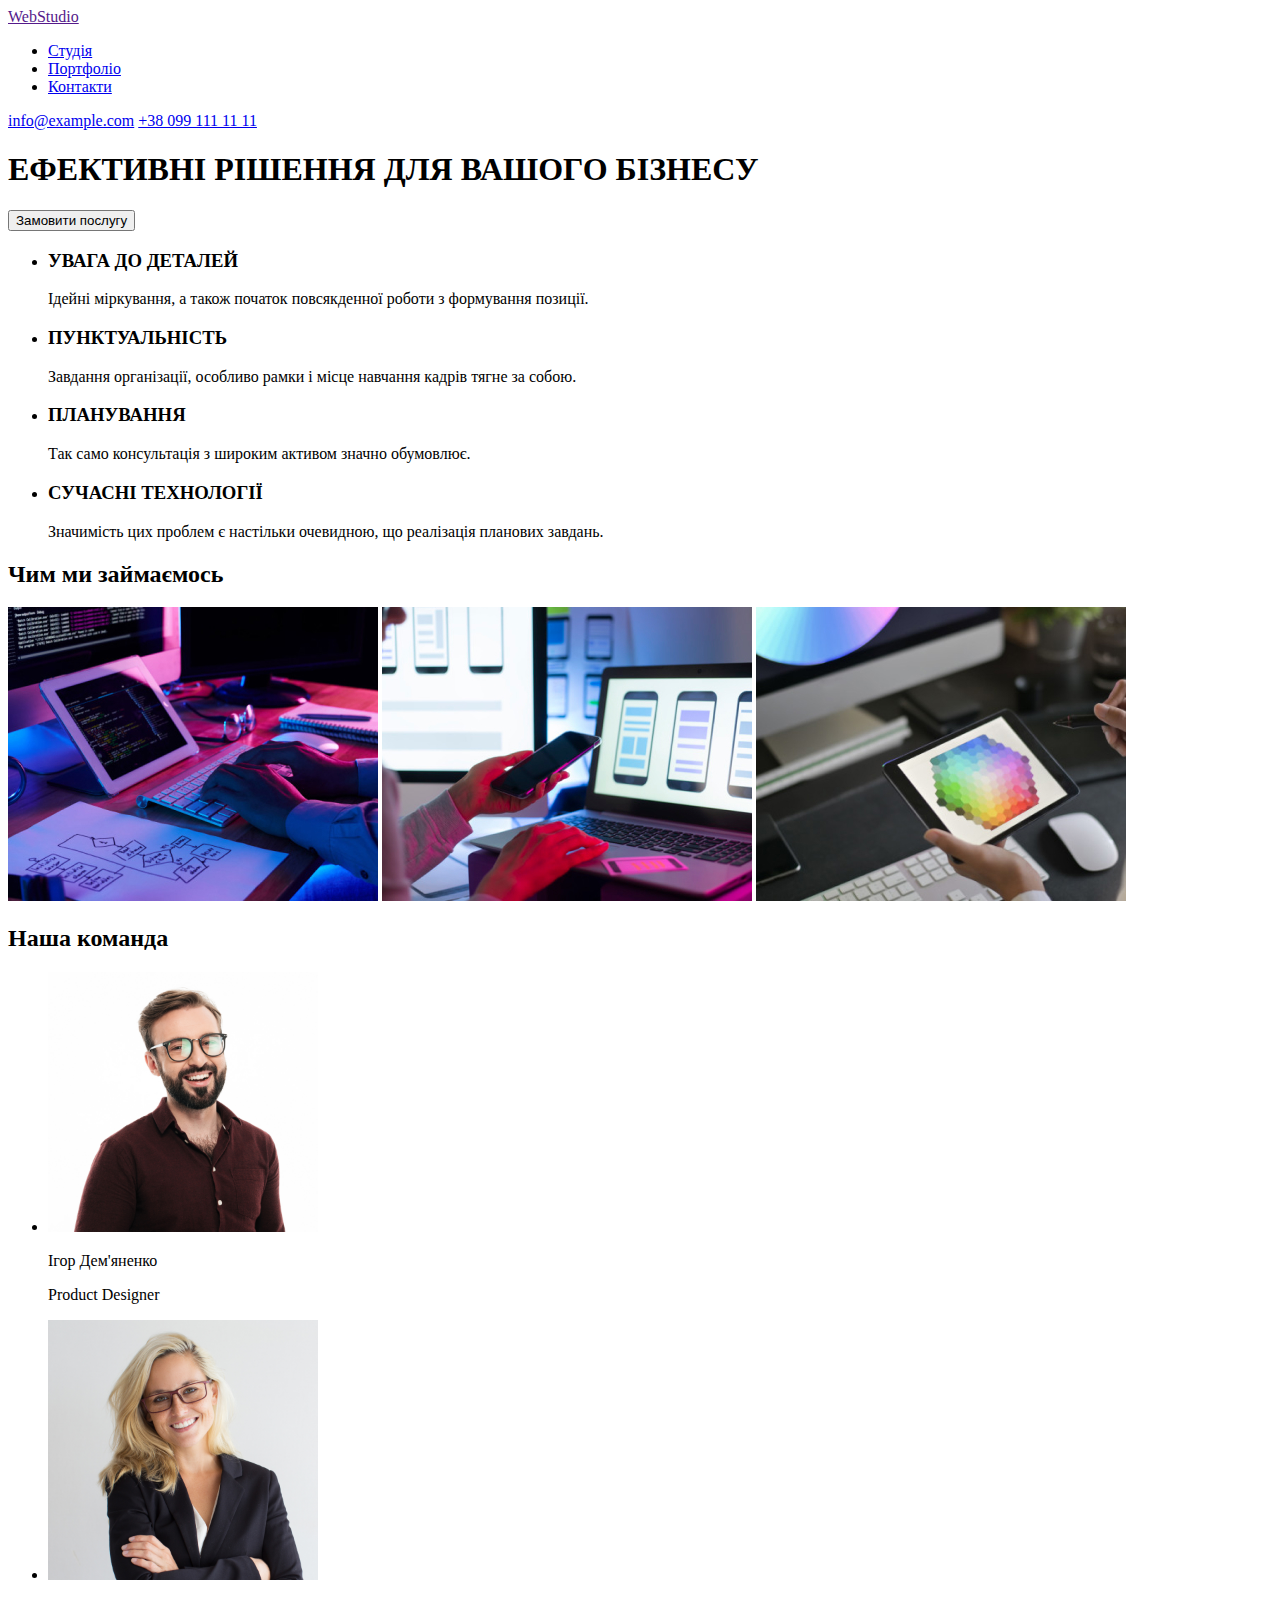
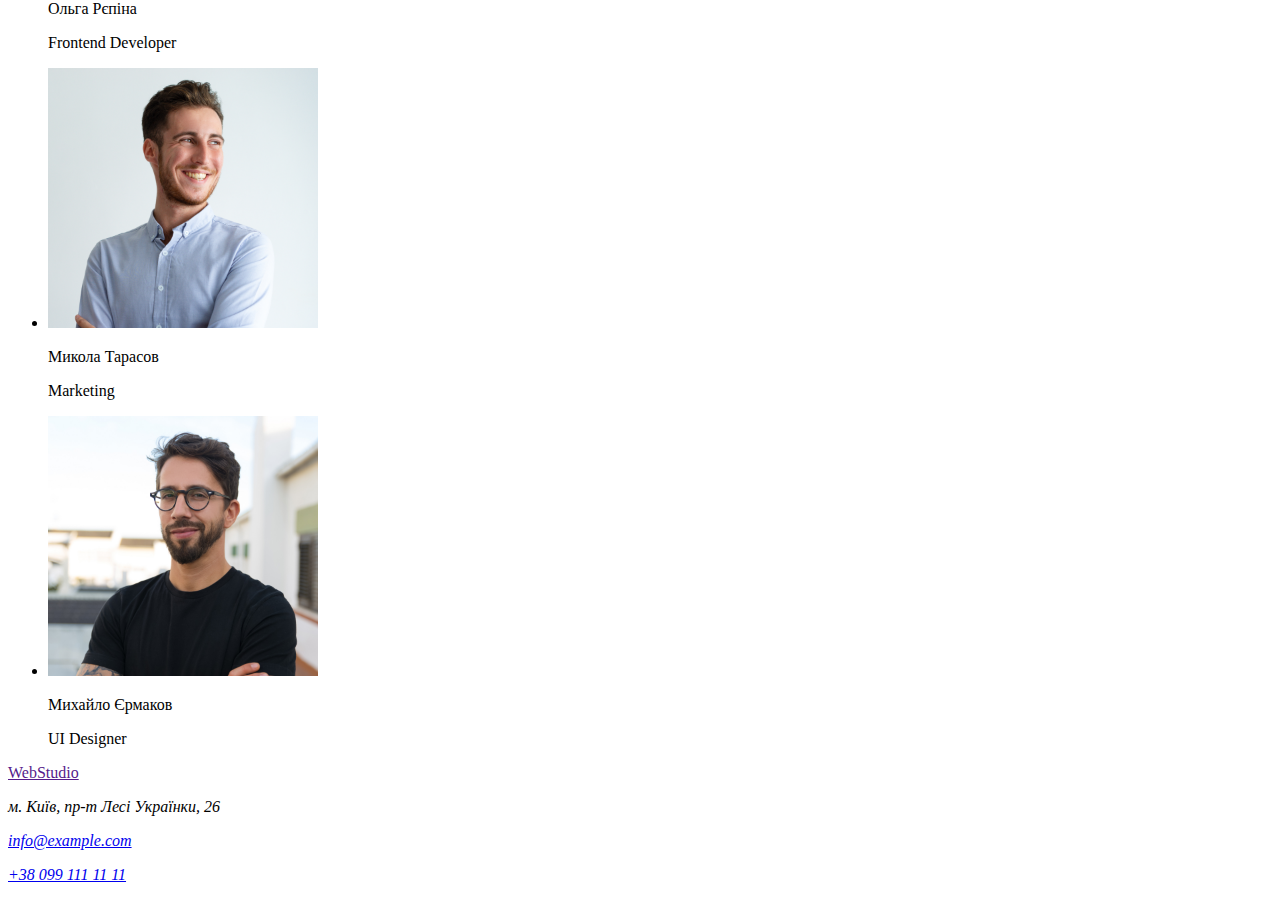
==== index.html @ 9949d584 "Cloning" ====
<!DOCTYPE html>
<html lang="en">
<head>
    <meta charset="UTF-8">
    <meta http-equiv="X-UA-Compatible" content="IE=edge">
    <meta name="viewport" content="width=device-width, initial-scale=1.0">
    <title>Студія</title>
</head>
<body>
    <header>
      <a href="">WebStudio</a>
      <nav>
         <ul>
             <li><a href="#">Студія</a></li>
             <li><a href="#">Портфоліо</a></li>
             <li><a href="#">Контакти</a></li>
         </ul>
      </nav>
       <a href="mailto:info@example.com">info@example.com</a>
       <a href="call:+380991111111">+38 099 111 11 11</a>
    </header>
    <main>
        <section>
            <h1>ЕФЕКТИВНІ РІШЕННЯ ДЛЯ ВАШОГО БІЗНЕСУ</h1>
            <button type="button">Замовити послугу</button>
        </section>
        <section>
            <div>
                <ul>
                    <li>
                        <h3>УВАГА ДО ДЕТАЛЕЙ</h3>
                        <p>Ідейні міркування, а також початок повсякденної роботи з формування позиції.</p>
                    </li>
                    <li>
                        <h3>ПУНКТУАЛЬНІСТЬ</h3>
                        <p>Завдання організації, особливо рамки і місце навчання кадрів тягне за собою.</p>
                    </li>
                    <li>
                        <h3>ПЛАНУВАННЯ</h3>
                        <p>Так само консультація з широким активом значно обумовлює.</p>
                    </li>
                    <li>
                        <h3>СУЧАСНІ ТЕХНОЛОГІЇ</h3>
                        <p>Значимість цих проблем є настільки очевидною, що реалізація планових завдань.</p>
                    </li>
                </ul> 
            </div>
            <div>
                <h2>Чим ми займаємось</h2>
                <img src="Images/Komp.jpg" alt="Computer" width="370" height="294">
                <img src="Images/Tel.jpg" alt="Telephone" width="370" height="294">
                <img src="Images/Tablet.jpg" alt="Tablet" width="370" height="294">
            </div>
            
        </section>
        <section>
            <h2>Наша команда</h2>
            <ul>
                <li>
                    <img src="Images/Igor.jpg" alt="Ігор Дем'яненко" width="270" height="260">
                    <p>Ігор Дем'яненко</p>
                    <p>Product Designer</p>
                </li>
                <li>
                    <img src="Images/Olga.jpg" alt="Ольга Рєпіна" width="270" height="260">
                    <p>Ольга Рєпіна</p>
                    <p>Frontend Developer</p>
                </li>
                <li>
                    <img src="Images/Mykola.jpg" alt="Микола Тарасов" width="270" height="260">
                    <p>Микола Тарасов</p>
                    <p>Marketing</p>
                </li>
                <li>
                    <img src="Images/Mukhailo.jpg" alt="Михайло Єрмаков" width="270" height="260">
                    <p>Михайло Єрмаков</p>
                    <p>UI Designer</p>
                </li>
            </ul>
        </section>
    </main>
    <footer>
        <a href="">WebStudio</a> 
        <address>
            <p>м. Київ, пр-т Лесі Українки, 26</p>
            <p><a href="mailto:info@example.com">info@example.com</a></p>
            <p><a href="call:+380991111111">+38 099 111 11 11</a></p>
        </address>
    </footer>
</body>
</html>
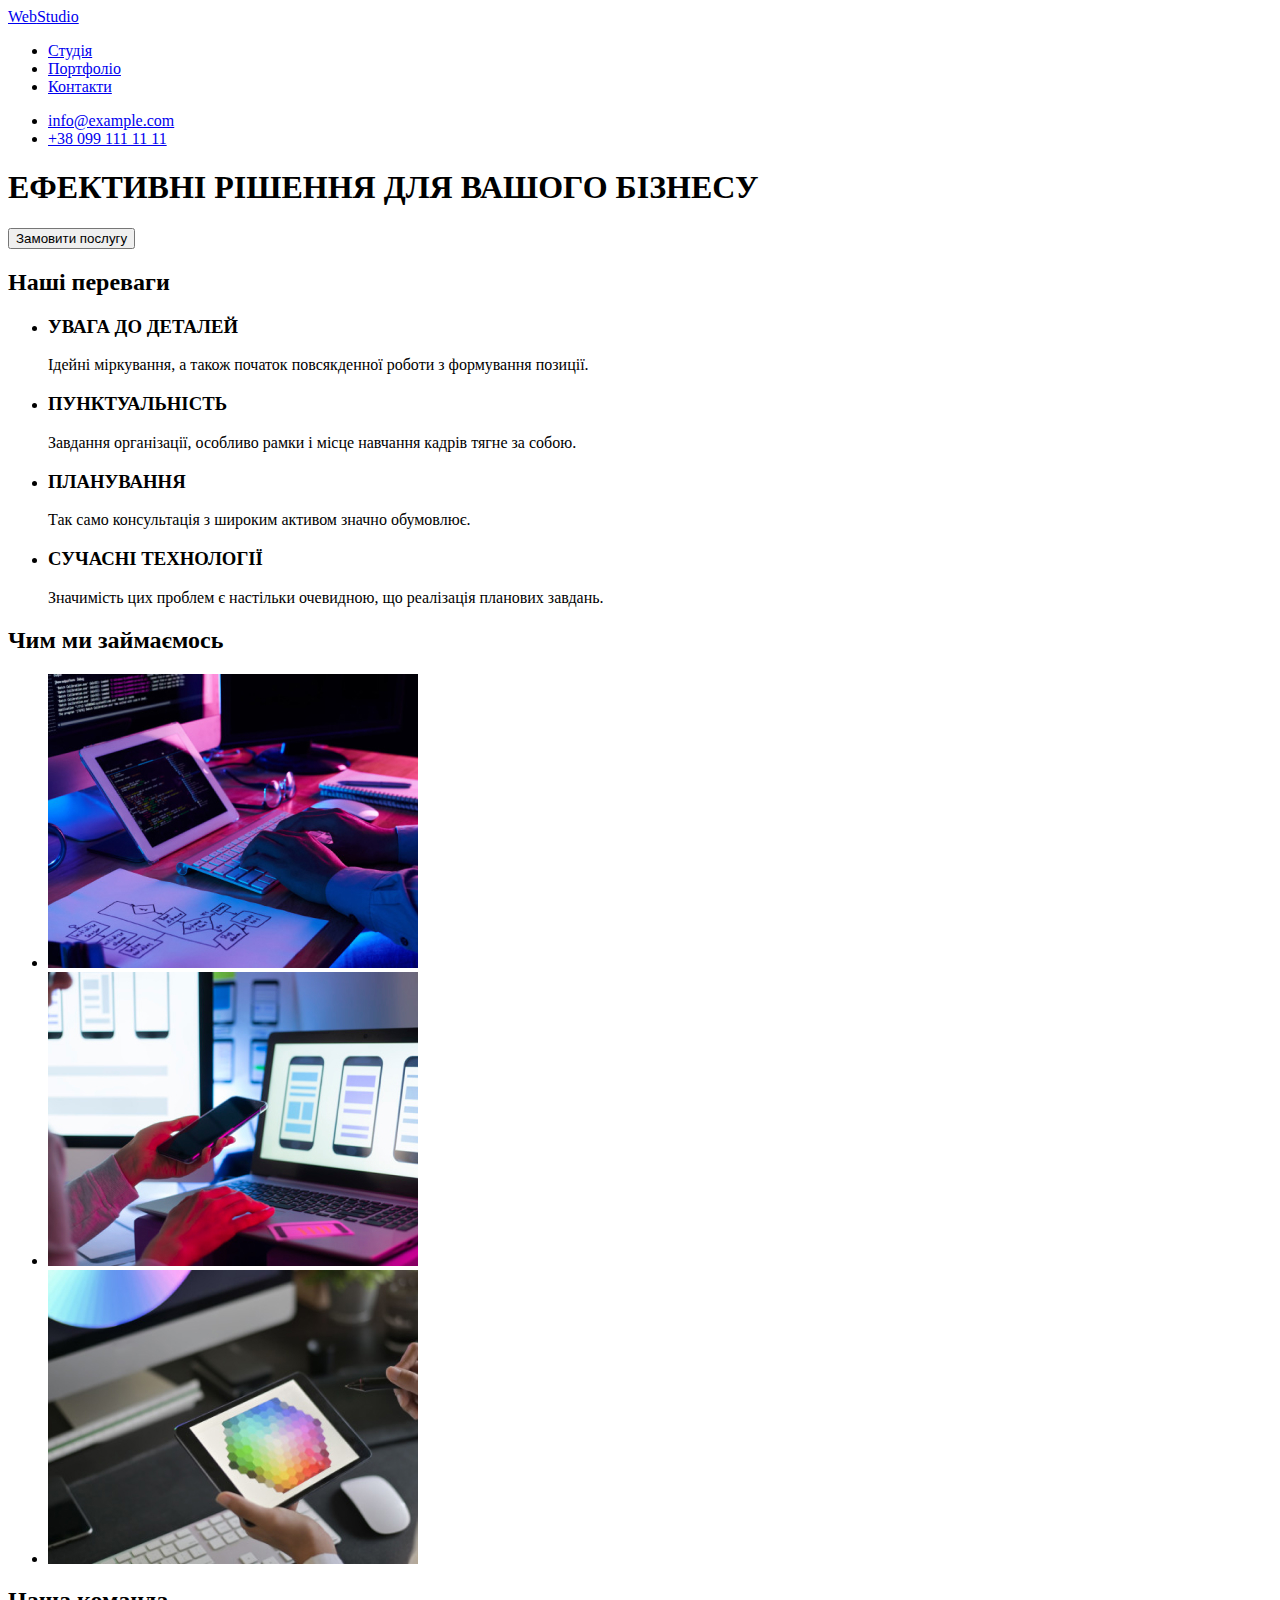
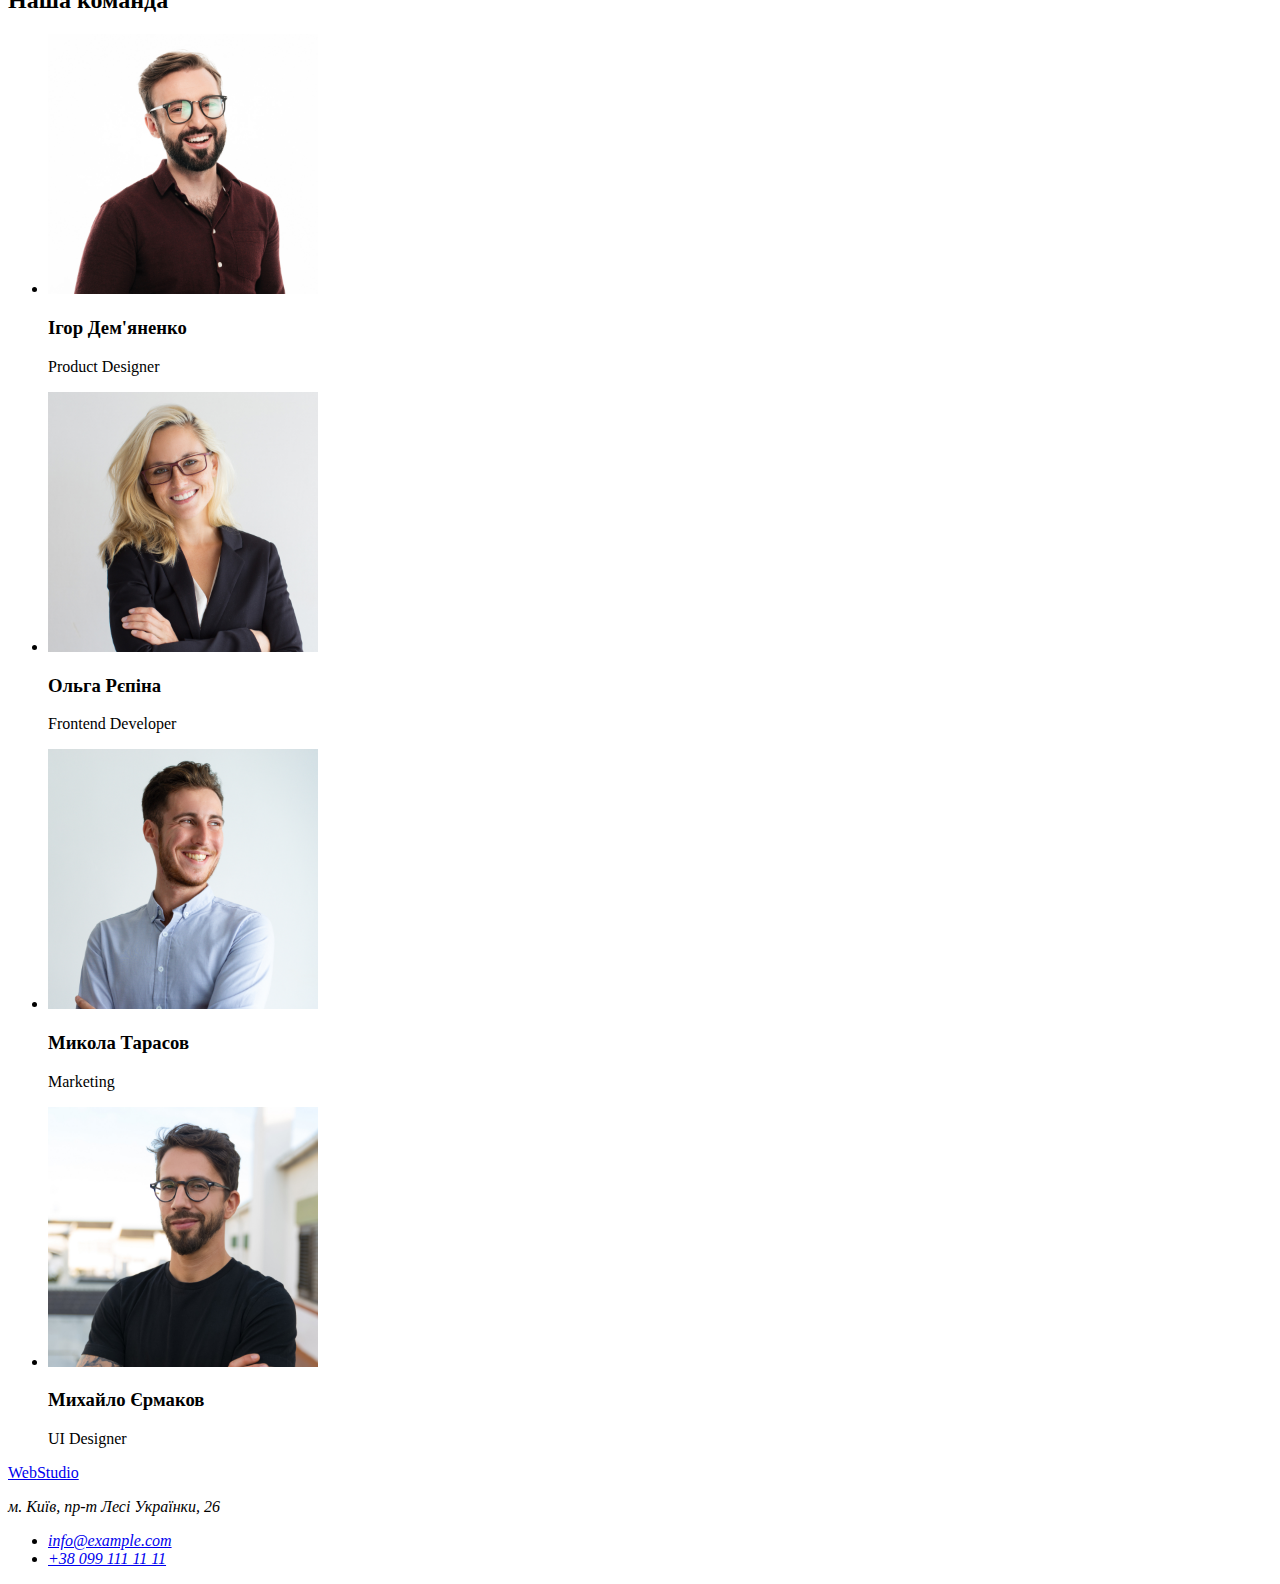
==== commit ad05c523: "Changes" ====
--- a/index.html
+++ b/index.html
@@ -1,90 +1,98 @@
 <!DOCTYPE html>
-<html lang="en">
+<html lang="uk">
 <head>
     <meta charset="UTF-8">
     <meta http-equiv="X-UA-Compatible" content="IE=edge">
     <meta name="viewport" content="width=device-width, initial-scale=1.0">
+    <link rel="stylesheet" href="./css/styles.css">
     <title>Студія</title>
 </head>
 <body>
     <header>
-      <a href="">WebStudio</a>
+        <a href="./index.html">Web<span>Studio</span></a>
       <nav>
          <ul>
-             <li><a href="#">Студія</a></li>
-             <li><a href="#">Портфоліо</a></li>
+             <li><a href="./index.html">Студія</a></li>
+             <li><a href="./portfolio.html">Портфоліо</a></li>
              <li><a href="#">Контакти</a></li>
          </ul>
       </nav>
-       <a href="mailto:info@example.com">info@example.com</a>
-       <a href="call:+380991111111">+38 099 111 11 11</a>
+        <ul>
+            <li><a href="mailto:info@example.com">info@example.com</a></li>
+            <li><a href="call:+380991111111">+38 099 111 11 11</a></li>
+        </ul>
     </header>
     <main>
         <section>
             <h1>ЕФЕКТИВНІ РІШЕННЯ ДЛЯ ВАШОГО БІЗНЕСУ</h1>
             <button type="button">Замовити послугу</button>
         </section>
+
         <section>
-            <div>
-                <ul>
-                    <li>
-                        <h3>УВАГА ДО ДЕТАЛЕЙ</h3>
-                        <p>Ідейні міркування, а також початок повсякденної роботи з формування позиції.</p>
-                    </li>
-                    <li>
-                        <h3>ПУНКТУАЛЬНІСТЬ</h3>
-                        <p>Завдання організації, особливо рамки і місце навчання кадрів тягне за собою.</p>
-                    </li>
-                    <li>
-                        <h3>ПЛАНУВАННЯ</h3>
-                        <p>Так само консультація з широким активом значно обумовлює.</p>
-                    </li>
-                    <li>
-                        <h3>СУЧАСНІ ТЕХНОЛОГІЇ</h3>
-                        <p>Значимість цих проблем є настільки очевидною, що реалізація планових завдань.</p>
-                    </li>
-                </ul> 
-            </div>
-            <div>
-                <h2>Чим ми займаємось</h2>
-                <img src="Images/Komp.jpg" alt="Computer" width="370" height="294">
-                <img src="Images/Tel.jpg" alt="Telephone" width="370" height="294">
-                <img src="Images/Tablet.jpg" alt="Tablet" width="370" height="294">
-            </div>
-            
+            <h2>Наші переваги</h2>
+            <ul>
+                <li>
+                    <h3>УВАГА ДО ДЕТАЛЕЙ</h3>
+                    <p>Ідейні міркування, а також початок повсякденної роботи з формування позиції.</p>
+                </li>
+                <li>
+                    <h3>ПУНКТУАЛЬНІСТЬ</h3>
+                    <p>Завдання організації, особливо рамки і місце навчання кадрів тягне за собою.</p>
+                </li>
+                <li>
+                    <h3>ПЛАНУВАННЯ</h3>
+                    <p>Так само консультація з широким активом значно обумовлює.</p>
+                </li>
+                <li>
+                    <h3>СУЧАСНІ ТЕХНОЛОГІЇ</h3>
+                    <p>Значимість цих проблем є настільки очевидною, що реалізація планових завдань.</p>
+                </li>
+            </ul>
         </section>
+
+        <section>
+            <h2>Чим ми займаємось</h2>
+            <ul>
+                <li><img src="./Images/Komp.jpg" alt="Computer" width="370" height="294"></li>
+                <li><img src="./Images/Tel.jpg" alt="Telephone" width="370" height="294"></li>
+                <li><img src="./Images/Tablet.jpg" alt="Tablet" width="370" height="294"></li>
+            </ul>
+        </section>
+
         <section>
             <h2>Наша команда</h2>
             <ul>
                 <li>
-                    <img src="Images/Igor.jpg" alt="Ігор Дем'яненко" width="270" height="260">
-                    <p>Ігор Дем'яненко</p>
-                    <p>Product Designer</p>
+                    <img src="./Images/Igor.jpg" alt="Ігор Дем'яненко" width="270" height="260">
+                    <h3>Ігор Дем'яненко</h3>
+                    <p lang="en">Product Designer</p>
                 </li>
                 <li>
-                    <img src="Images/Olga.jpg" alt="Ольга Рєпіна" width="270" height="260">
-                    <p>Ольга Рєпіна</p>
-                    <p>Frontend Developer</p>
+                    <img src="./Images/Olga.jpg" alt="Ольга Рєпіна" width="270" height="260">
+                    <h3>Ольга Рєпіна</h3>
+                    <p lang="en">Frontend Developer</p>
                 </li>
                 <li>
-                    <img src="Images/Mykola.jpg" alt="Микола Тарасов" width="270" height="260">
-                    <p>Микола Тарасов</p>
-                    <p>Marketing</p>
+                    <img src="./Images/Mykola.jpg" alt="Микола Тарасов" width="270" height="260">
+                    <h3>Микола Тарасов</h3>
+                    <p lang="en">Marketing</p>
                 </li>
                 <li>
-                    <img src="Images/Mukhailo.jpg" alt="Михайло Єрмаков" width="270" height="260">
-                    <p>Михайло Єрмаков</p>
-                    <p>UI Designer</p>
+                    <img src="./Images/Mukhailo.jpg" alt="Михайло Єрмаков" width="270" height="260">
+                    <h3>Михайло Єрмаков</h3>
+                    <p lang="en">UI Designer</p>
                 </li>
             </ul>
         </section>
     </main>
     <footer>
-        <a href="">WebStudio</a> 
+        <a href="./index.html">Web<span>Studio</span></a>
         <address>
             <p>м. Київ, пр-т Лесі Українки, 26</p>
-            <p><a href="mailto:info@example.com">info@example.com</a></p>
-            <p><a href="call:+380991111111">+38 099 111 11 11</a></p>
+            <ul>
+                <li><a href="mailto:info@example.com">info@example.com</a></li>
+                <li><a href="call:+380991111111">+38 099 111 11 11</a></li>
+            </ul>
         </address>
     </footer>
 </body>
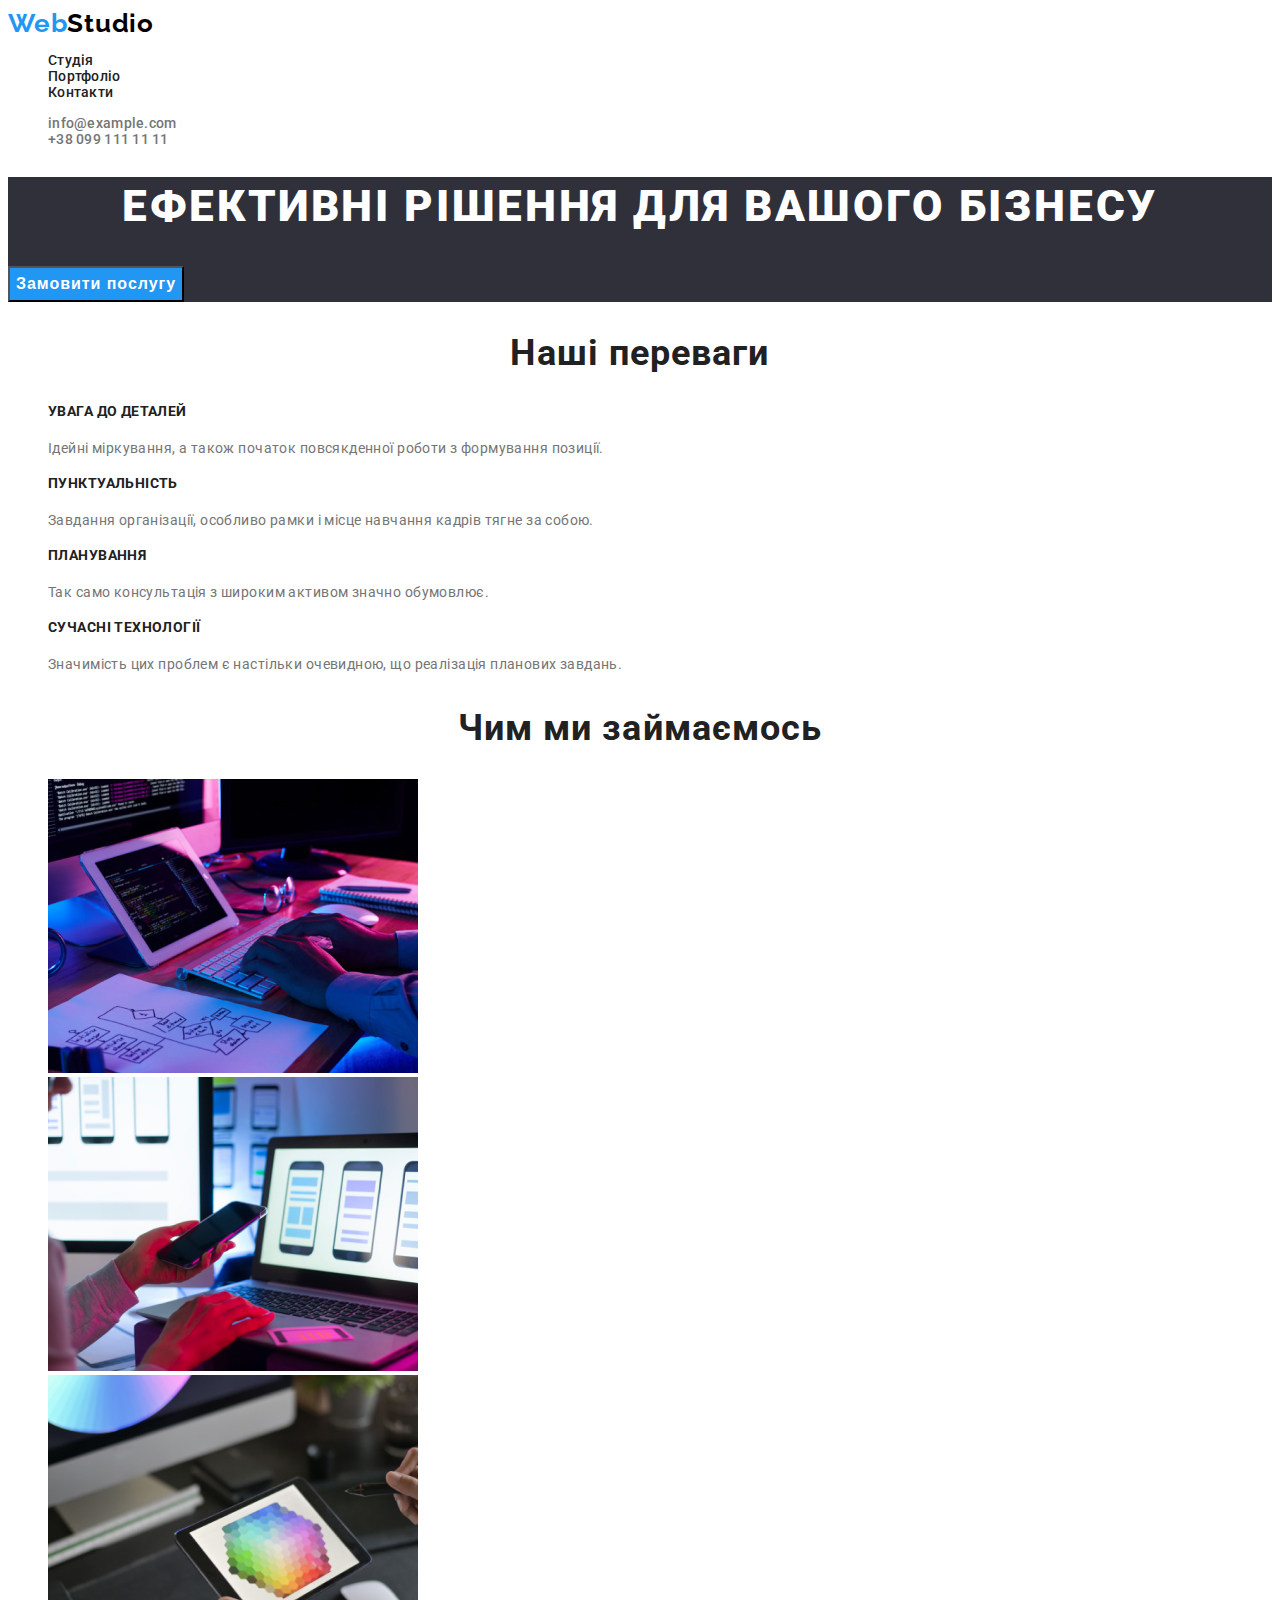
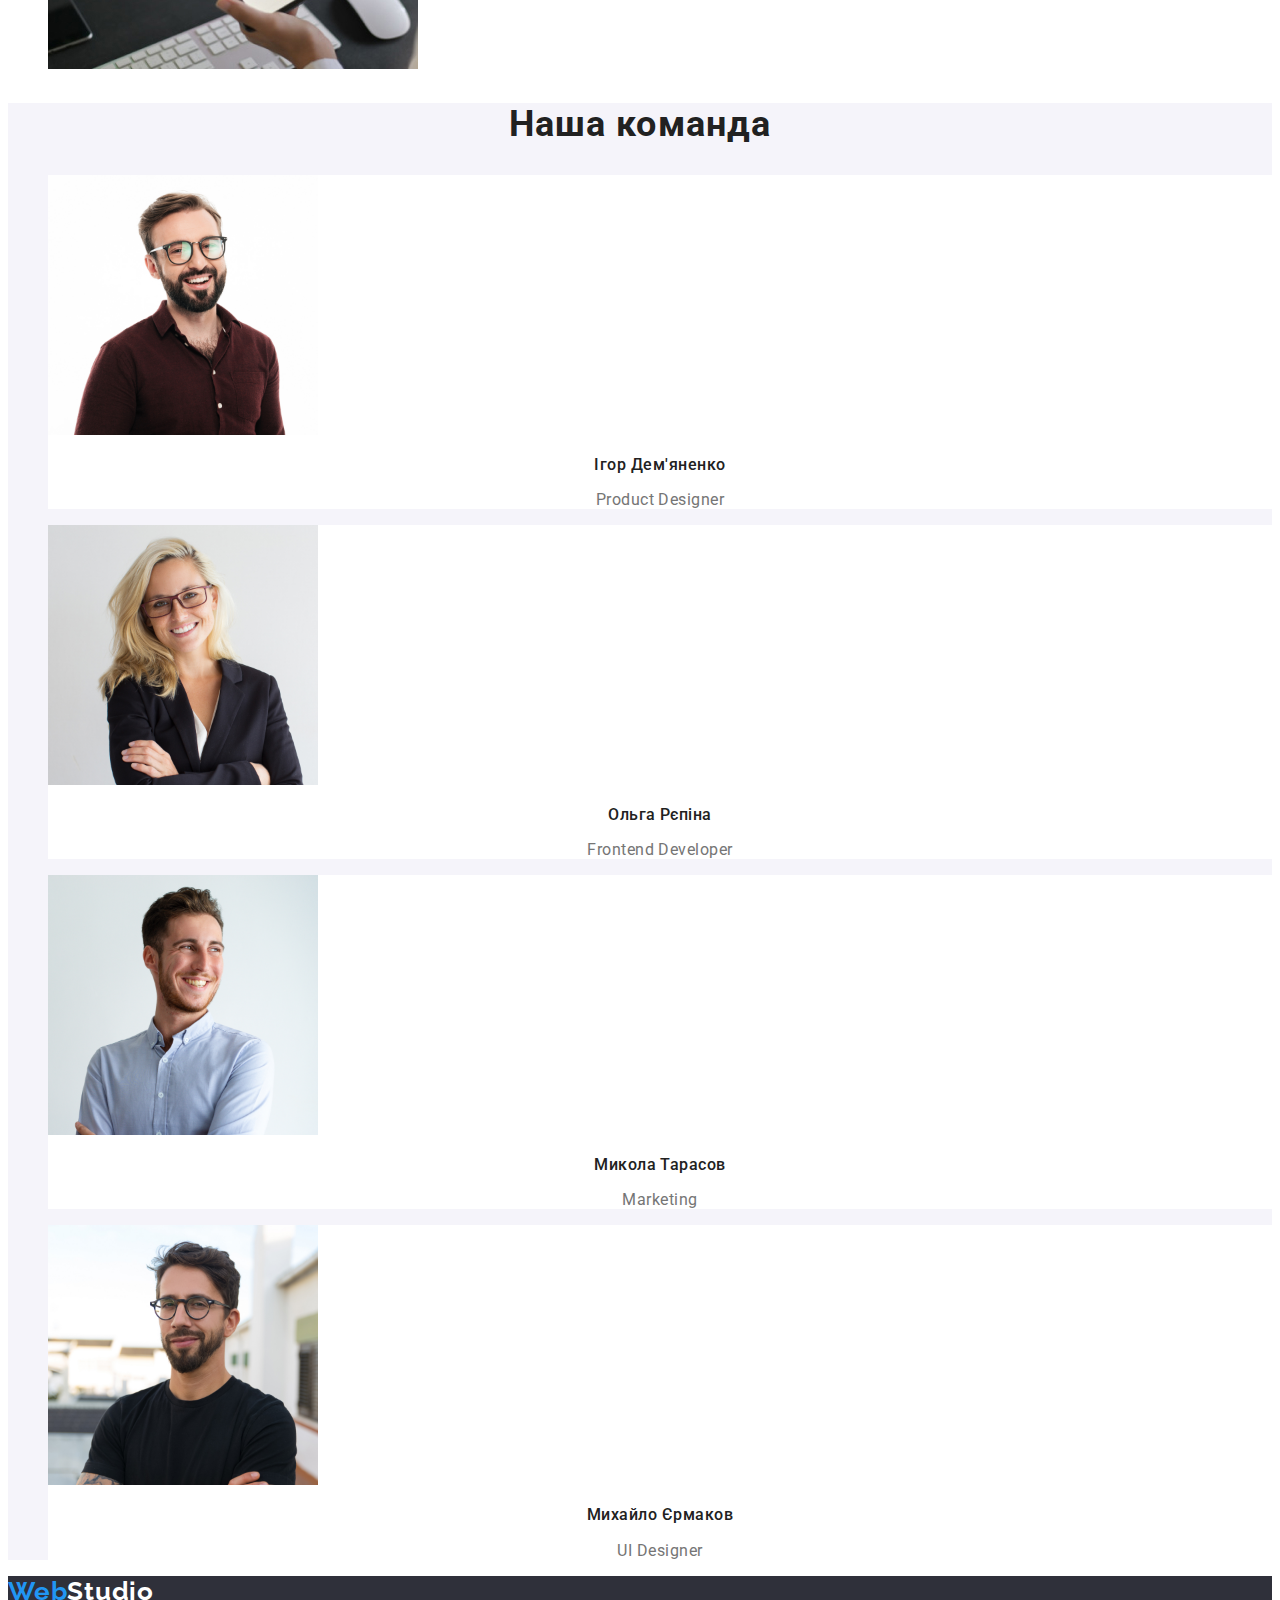
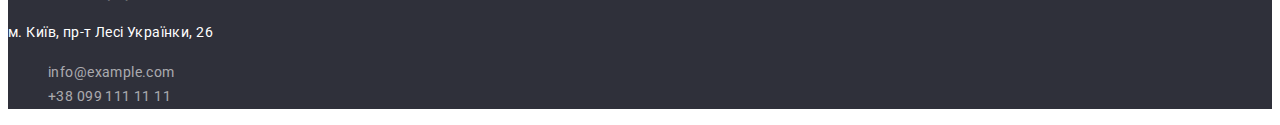
==== commit a75c89bb: "Add files via upload" ====
--- a/index.html
+++ b/index.html
@@ -1,99 +1,112 @@
-<!DOCTYPE html>
-<html lang="uk">
-<head>
-    <meta charset="UTF-8">
-    <meta http-equiv="X-UA-Compatible" content="IE=edge">
-    <meta name="viewport" content="width=device-width, initial-scale=1.0">
-    <link rel="stylesheet" href="./css/styles.css">
-    <title>Студія</title>
-</head>
-<body>
-    <header>
-        <a href="./index.html">Web<span>Studio</span></a>
-      <nav>
-         <ul>
-             <li><a href="./index.html">Студія</a></li>
-             <li><a href="./portfolio.html">Портфоліо</a></li>
-             <li><a href="#">Контакти</a></li>
-         </ul>
-      </nav>
-        <ul>
-            <li><a href="mailto:info@example.com">info@example.com</a></li>
-            <li><a href="call:+380991111111">+38 099 111 11 11</a></li>
-        </ul>
-    </header>
-    <main>
-        <section>
-            <h1>ЕФЕКТИВНІ РІШЕННЯ ДЛЯ ВАШОГО БІЗНЕСУ</h1>
-            <button type="button">Замовити послугу</button>
-        </section>
-
-        <section>
-            <h2>Наші переваги</h2>
-            <ul>
-                <li>
-                    <h3>УВАГА ДО ДЕТАЛЕЙ</h3>
-                    <p>Ідейні міркування, а також початок повсякденної роботи з формування позиції.</p>
-                </li>
-                <li>
-                    <h3>ПУНКТУАЛЬНІСТЬ</h3>
-                    <p>Завдання організації, особливо рамки і місце навчання кадрів тягне за собою.</p>
-                </li>
-                <li>
-                    <h3>ПЛАНУВАННЯ</h3>
-                    <p>Так само консультація з широким активом значно обумовлює.</p>
-                </li>
-                <li>
-                    <h3>СУЧАСНІ ТЕХНОЛОГІЇ</h3>
-                    <p>Значимість цих проблем є настільки очевидною, що реалізація планових завдань.</p>
-                </li>
-            </ul>
-        </section>
-
-        <section>
-            <h2>Чим ми займаємось</h2>
-            <ul>
-                <li><img src="./Images/Komp.jpg" alt="Computer" width="370" height="294"></li>
-                <li><img src="./Images/Tel.jpg" alt="Telephone" width="370" height="294"></li>
-                <li><img src="./Images/Tablet.jpg" alt="Tablet" width="370" height="294"></li>
-            </ul>
-        </section>
-
-        <section>
-            <h2>Наша команда</h2>
-            <ul>
-                <li>
-                    <img src="./Images/Igor.jpg" alt="Ігор Дем'яненко" width="270" height="260">
-                    <h3>Ігор Дем'яненко</h3>
-                    <p lang="en">Product Designer</p>
-                </li>
-                <li>
-                    <img src="./Images/Olga.jpg" alt="Ольга Рєпіна" width="270" height="260">
-                    <h3>Ольга Рєпіна</h3>
-                    <p lang="en">Frontend Developer</p>
-                </li>
-                <li>
-                    <img src="./Images/Mykola.jpg" alt="Микола Тарасов" width="270" height="260">
-                    <h3>Микола Тарасов</h3>
-                    <p lang="en">Marketing</p>
-                </li>
-                <li>
-                    <img src="./Images/Mukhailo.jpg" alt="Михайло Єрмаков" width="270" height="260">
-                    <h3>Михайло Єрмаков</h3>
-                    <p lang="en">UI Designer</p>
-                </li>
-            </ul>
-        </section>
-    </main>
-    <footer>
-        <a href="./index.html">Web<span>Studio</span></a>
-        <address>
-            <p>м. Київ, пр-т Лесі Українки, 26</p>
-            <ul>
-                <li><a href="mailto:info@example.com">info@example.com</a></li>
-                <li><a href="call:+380991111111">+38 099 111 11 11</a></li>
-            </ul>
-        </address>
-    </footer>
-</body>
+<!DOCTYPE html>
+<html lang="uk">
+<head>
+    <meta charset="UTF-8">
+    <meta http-equiv="X-UA-Compatible" content="IE=edge">
+    <meta name="viewport" content="width=device-width, initial-scale=1.0">
+    <title>Студія</title>
+    <link rel="preconnect" href="https://fonts.googleapis.com">
+    <link rel="preconnect" href="https://fonts.gstatic.com" crossorigin>
+    <link href="https://fonts.googleapis.com/css2?family=Raleway:wght@700&family=Roboto:wght@400;500;700;900&display=swap" rel="stylesheet">
+    <link rel="stylesheet" href="./css/styles.css">
+</head>
+<body>
+
+    <!-- Header -->
+    <header class="header">
+        <a href="./index.html" class="logo">Web<span class="logo-word">Studio</span></a>
+      <nav class="menu">
+         <ul class="menu-list list">
+             <li class="menu-list-item"><a href="./index.html" class="link menu-link-name">Студія</a></li>
+             <li class="menu-list-item"><a href="./portfolio.html" class="link menu-link-name">Портфоліо</a></li>
+             <li class="menu-list-item"><a href="#" class="link menu-link-name">Контакти</a></li>
+         </ul>
+      </nav>
+        <ul class="header-address list">
+            <li class="header-address-item"><a href="mailto:info@example.com" class="address-info link">info@example.com</a></li>
+            <li class="header-address-item"><a href="call:+380991111111" class="address-info link">+38 099 111 11 11</a></li>
+        </ul>
+    </header>
+
+    <!-- Main -->
+    <main>
+        <!-- Solutions -->
+        <section class="solutions">
+            <h1 class="main-text">Ефективні рішення для вашого бізнесу</h1>
+            <button type="button" class="modal-button">Замовити послугу</button>
+        </section>
+
+        <!-- Advantages -->
+        <section class="advantages">
+            <h2 class="subtitle">Наші переваги</h2>
+            <ul class="advantage-list list">
+                <li class="advantage-list-item">
+                    <h3 class="advantage-name">Увага до деталей</h3>
+                    <p class="advantage-descr">Ідейні міркування, а також початок повсякденної роботи з формування позиції.</p>
+                </li>
+                <li class="advantage-list-item">
+                    <h3 class="advantage-name">Пунктуальність</h3>
+                    <p class="advantage-descr">Завдання організації, особливо рамки і місце навчання кадрів тягне за собою.</p>
+                </li>
+                <li class="advantage-list-item">
+                    <h3 class="advantage-name">Планування</h3>
+                    <p class="advantage-descr">Так само консультація з широким активом значно обумовлює.</p>
+                </li>
+                <li class="advantage-list-item">
+                    <h3 class="advantage-name">Сучасні технології</h3>
+                    <p class="advantage-descr">Значимість цих проблем є настільки очевидною, що реалізація планових завдань.</p>
+                </li>
+            </ul>
+        </section>
+
+        <!-- Our work -->
+        <section class="work">
+            <h2 class="subtitle">Чим ми займаємось</h2>
+            <ul class="work-list list">
+                <li class="work-list-item"><img src="./Images/Komp.jpg" alt="Комп'ютер" width="370" height="294"></li>
+                <li class="work-list-item"><img src="./Images/Tel.jpg" alt="Телефон" width="370" height="294"></li>
+                <li class="work-list-item"><img src="./Images/Tablet.jpg" alt="Планшет" width="370" height="294"></li>
+            </ul>
+        </section>
+
+        <!-- Team -->
+        <section class="team">
+            <h2 class="subtitle">Наша команда</h2>
+            <ul class="team-member-list list">
+                <li class="team-member">
+                    <img src="./Images/Igor.jpg" alt="Ігор Дем'яненко" width="270" height="260">
+                    <h3  class="team-member-name">Ігор Дем'яненко</h3>
+                    <p lang="en" class="member-position">Product Designer</p>
+                </li>
+                <li class="team-member">
+                    <img src="./Images/Olga.jpg" alt="Ольга Рєпіна" width="270" height="260">
+                    <h3 class="team-member-name">Ольга Рєпіна</h3>
+                    <p lang="en" class="member-position">Frontend Developer</p>
+                </li>
+                <li class="team-member">
+                    <img src="./Images/Mykola.jpg" alt="Микола Тарасов" width="270" height="260">
+                    <h3 class="team-member-name">Микола Тарасов</h3>
+                    <p lang="en" class="member-position">Marketing</p>
+                </li>
+                <li class="team-member">
+                    <img src="./Images/Mukhailo.jpg" alt="Михайло Єрмаков" width="270" height="260">
+                    <h3 class="team-member-name">Михайло Єрмаков</h3>
+                    <p lang="en" class="member-position">UI Designer</p>
+                </li>
+            </ul>
+        </section>
+    </main>
+
+<!-- Footer -->
+    <footer class="footer">
+        <a href="./index.html" class="logo">Web<span class="footer-logo-word">Studio</span></a>
+        <address class="address">
+            <p class="footer-address-data">м. Київ, пр-т Лесі Українки, 26</p>
+            <ul class="footer-address-list list">
+                <li class="footer-address-item"><a href="mailto:info@example.com" class="footer-address-info link">info@example.com</a></li>
+                <li class="footer-address-item"><a href="call:+380991111111" class="footer-address-info link">+38 099 111 11 11</a></li>
+            </ul>
+        </address>
+    </footer>
+</body>
 </html>--- a/css/styles.css
+++ b/css/styles.css
@@ -0,0 +1,230 @@
+:root {
+    --main-gray: #757575;
+    --main-black: #212121;
+    --main-blue: #2196F3;
+    --main-white: #FFFFFF;
+    --main-light-gray: #F5F4FA;
+    --gray-background: #2F303A;
+
+    
+}
+
+/* Body */
+
+body {
+    font-family: 'Roboto', 'Open Sans', 'Helvetica',  sans-serif; 
+    color: var(--main-black);
+    background-color: #FFFFFF;
+    
+}
+
+.list {
+    list-style: none;
+}
+
+.link {
+    text-decoration: none;
+}
+
+.subtitle {
+    font-weight: 700;
+    font-size: 36px;
+    line-height: 1.17;
+    text-align: center;
+    letter-spacing: 0.03em;
+
+}
+
+/* Header */
+
+.logo {
+    font-family: 'Raleway', sans-serif;
+    font-weight: 700;
+    font-size: 26px;
+    line-height: 1.2;
+    letter-spacing: 0.03em;
+    color: var(--main-blue);
+    text-decoration: none;
+
+}
+
+.logo-word {
+    color: #000000;
+} 
+
+.menu-list {
+    font-weight: 500;
+    font-size: 14px;
+    line-height: 1.14;
+    letter-spacing: 0.02em;
+}
+
+.header-address {
+    font-weight: 500;
+    font-size: 14px;
+    line-height: 1.15;
+    letter-spacing: 0.02em;
+
+}
+.menu-link-name {
+    color: var(--main-black);
+}
+.menu-link-name:hover, .menu-link-name:focus {
+    color: var(--main-blue);
+}
+
+.address-info {
+    color: var(--main-gray);
+}
+
+.address-info:hover, .address-info:focus {
+    color: var(--main-blue);
+}
+
+/* Solutions */ 
+
+.solutions {
+    color: var(--main-white);
+    background-color: var(--gray-background);
+}
+
+.main-text {   
+    font-weight: 900;
+    font-size: 44px;
+    line-height: 1.36;
+    text-align: center;
+    letter-spacing: 0.06em;
+    text-transform: uppercase;
+}
+
+.modal-button {
+    font-weight: 700;
+    font-size: 16px;
+    line-height: 1.87;
+    color: inherit;
+    background-color: var(--main-blue);
+    cursor: pointer;
+    text-align: center;
+    letter-spacing: 0.06em;
+}
+.modal-button:hover, .modal-button:focus {
+    background-color: #188CE8;
+
+}
+
+/* Advantages */
+
+.advantage-name {
+    font-weight: 700;
+    font-size: 14px;
+    line-height: 1.14;
+    letter-spacing: 0.03em;
+    text-transform: uppercase;
+}
+
+.advantage-descr {
+    font-size: 14px;
+    line-height: 2;
+    letter-spacing: 0.03em;
+    color: var(--main-gray)
+
+}
+
+/* Our work */
+
+
+/* Team */
+
+.team {
+    background-color: var(--main-light-gray);
+}
+
+.team-member {
+    background-color: var(--main-white);
+}
+
+.team-member-name {
+    font-weight: 500;
+    font-size: 16px;
+    line-height: 1.19;
+    text-align: center;
+    letter-spacing: 0.03em;
+}
+
+.member-position {
+    font-size: 16px;
+    line-height: 1.19;
+    text-align: center;
+    letter-spacing: 0.03em;
+    color: var(--main-gray)
+}
+
+/* Footer */
+
+.footer {
+    background-color: var(--gray-background);
+}
+
+.footer-logo-word {
+    color: var(--main-white);
+}
+
+.footer-address-data {
+    font-style: normal;   
+    font-size: 14px;
+    line-height: 1.71;
+    letter-spacing: 0.03em;
+    color: var(--main-white)
+}
+
+.footer-address-info {
+    font-style: normal; 
+    font-size: 14px;
+    line-height: 1.71;
+    letter-spacing: 0.03em;
+    color: rgba(255, 255, 255, 0.6);
+}
+
+.footer-address-info:hover, .footer-address-info:focus {
+    color: var(--main-blue);
+}
+
+/* Portfolio page */
+
+/* Filters */
+
+.filter-button {
+    font-family: inherit;
+    font-weight: 500;
+    font-size: 16px;
+    line-height: 1.63;
+    text-align: center;
+    letter-spacing: 0.03em;
+    background-color: var(--main-light-gray);
+    cursor: pointer;
+}
+
+.filter-button:hover, .filter-button:focus {
+    color: var(--main-white);
+    background-color: var(--main-blue);
+}
+
+/* Our clients */
+
+.client-list-item {
+    border: 1px solid #EEEEEE;
+}
+
+.client-name {
+    font-weight: 700;
+    font-size: 18px;
+    line-height: 2;
+    letter-spacing: 0.06em;
+}
+
+.client-type {
+    font-size: 16px;
+    line-height: 1.88;
+    letter-spacing: 0.03em;
+    color: var(--main-gray);
+}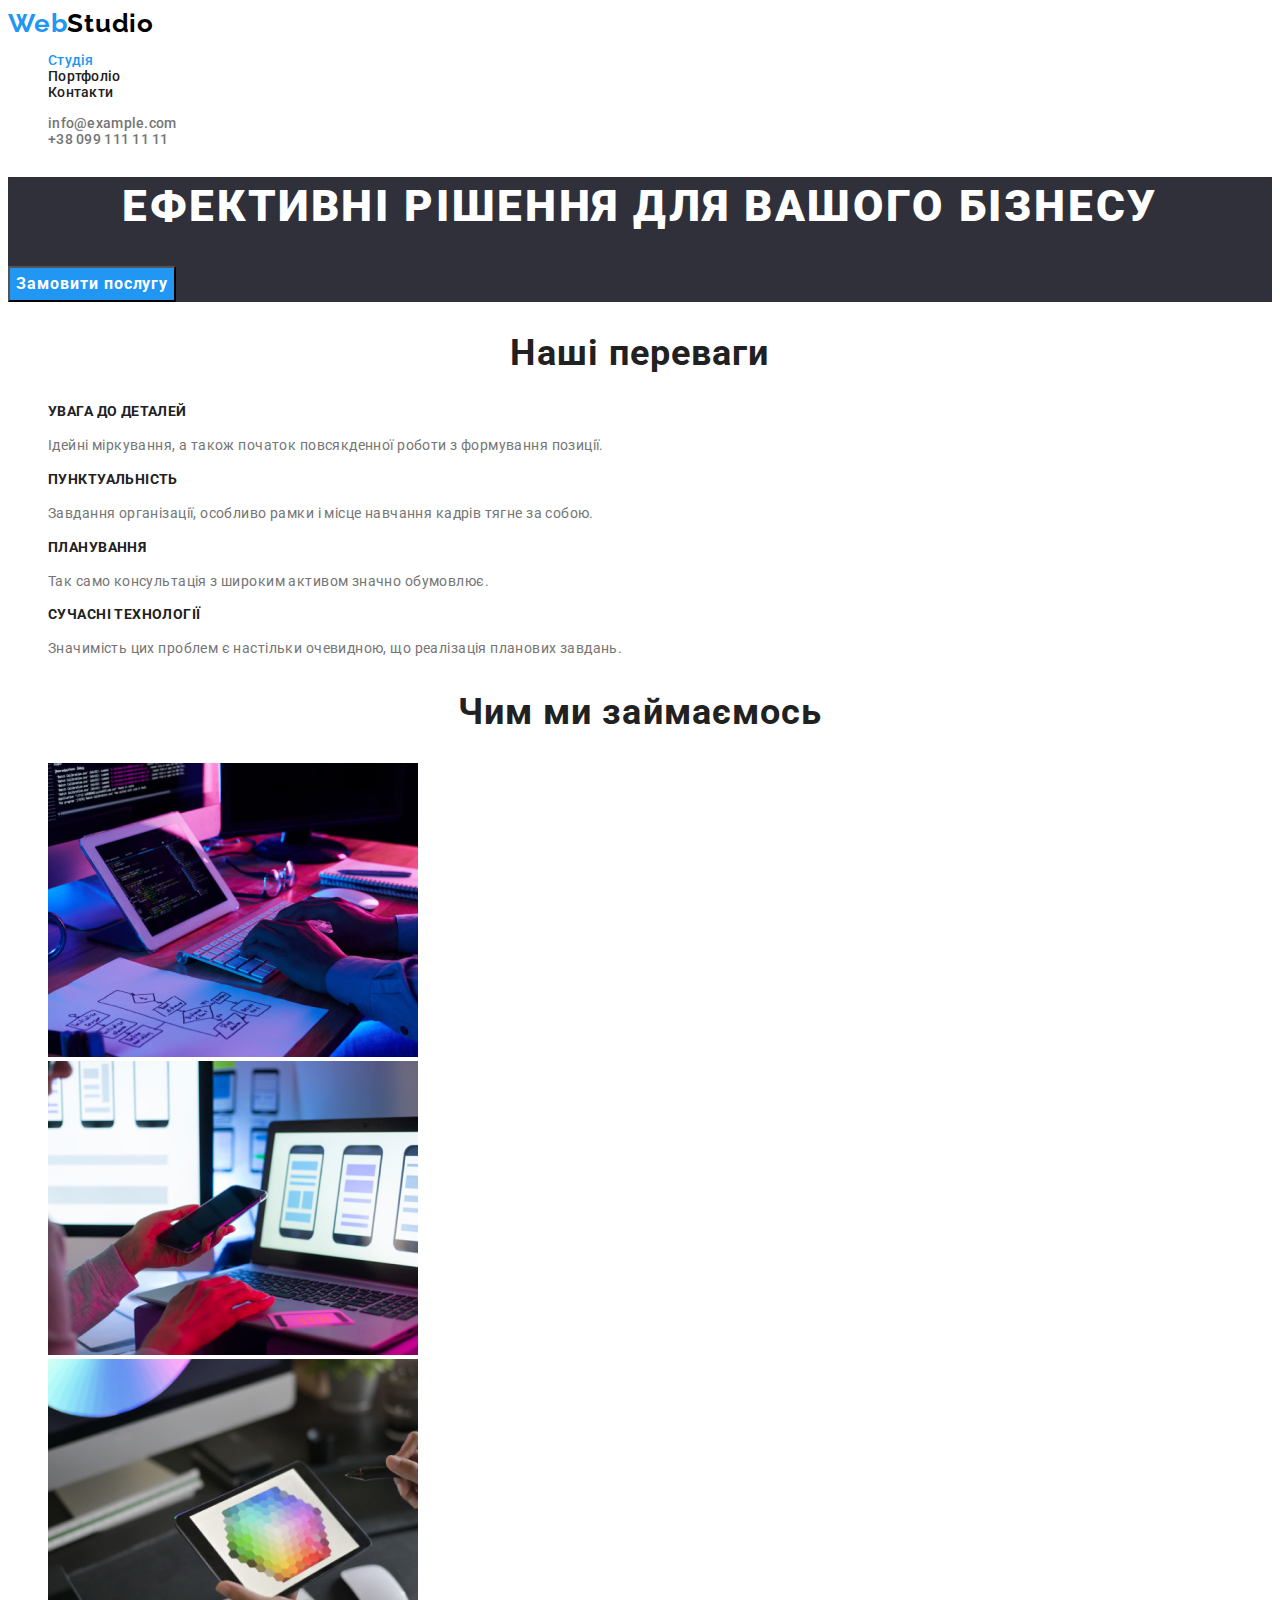
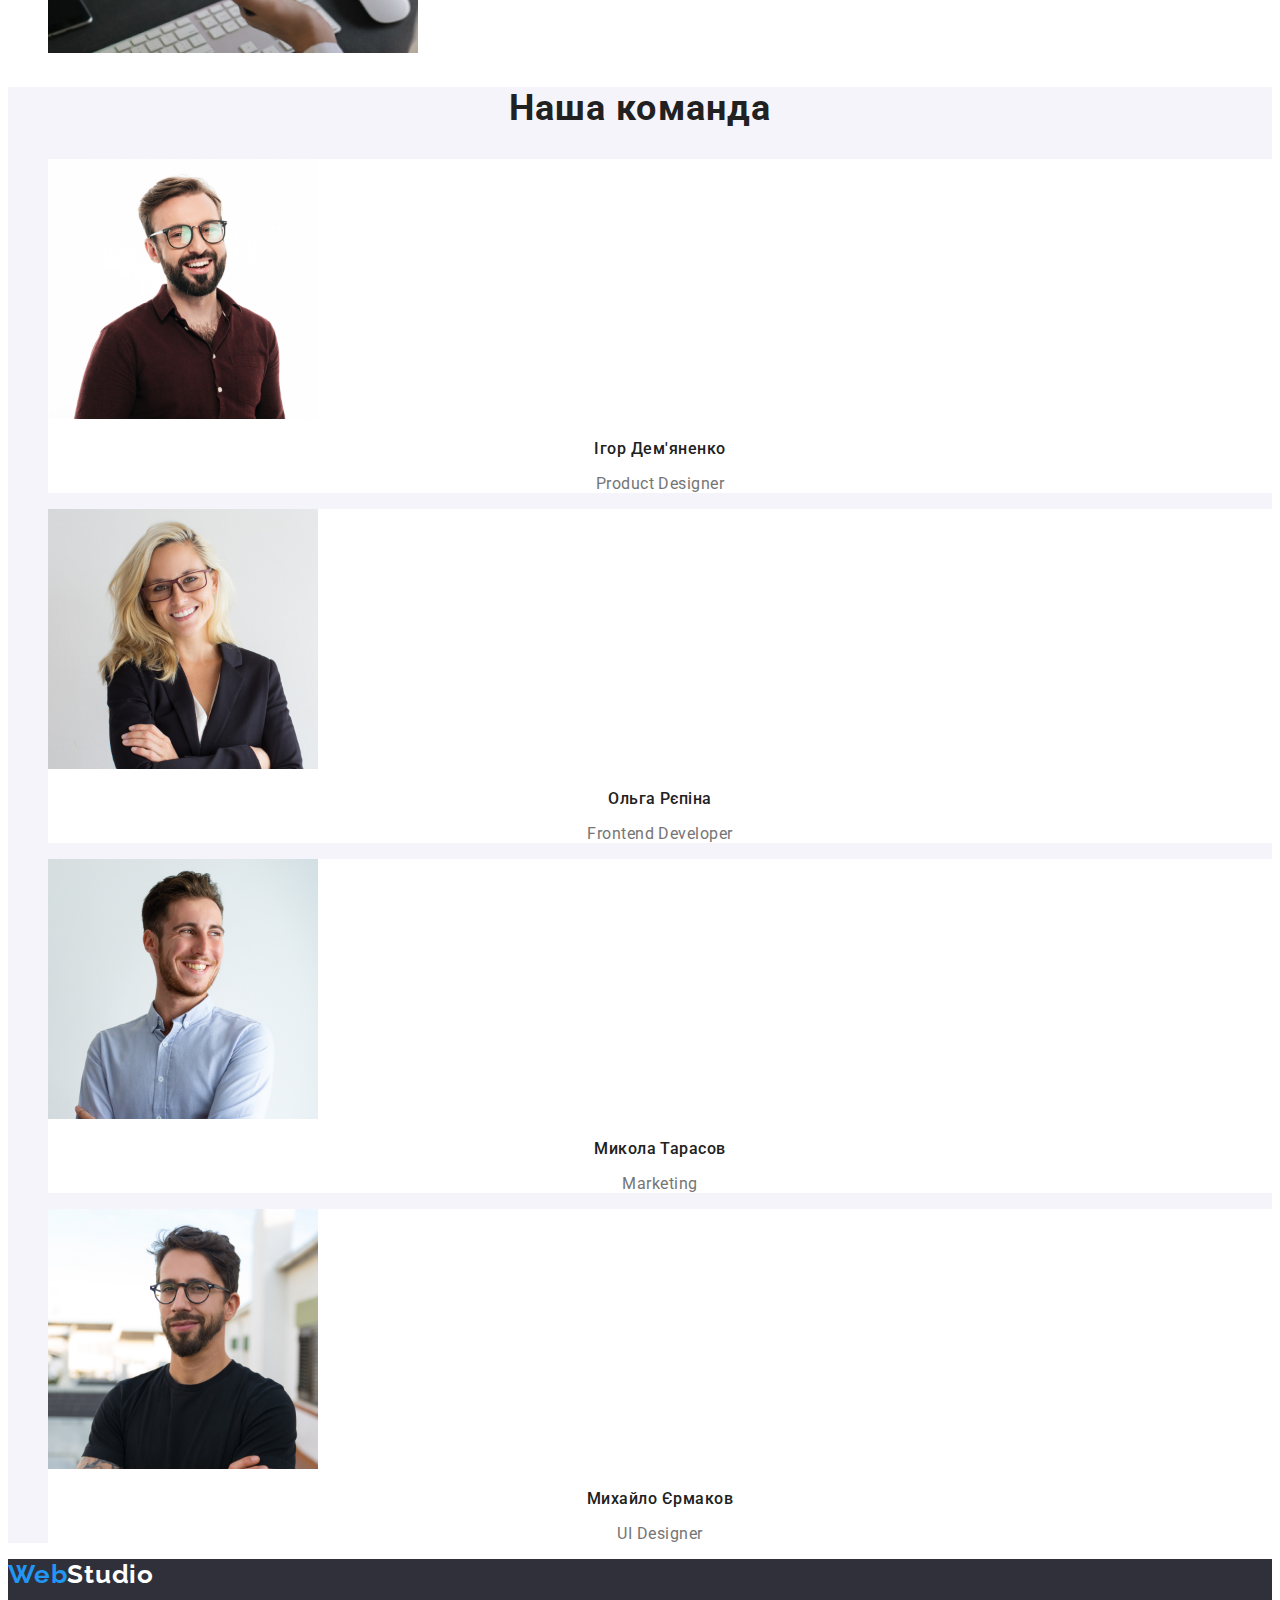
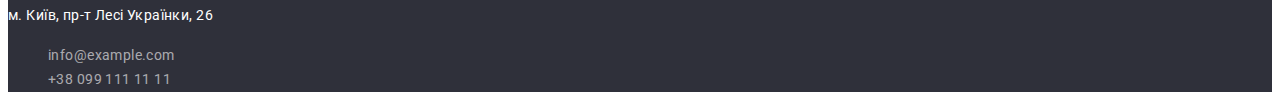
==== commit 1d9a5068: "Add files via upload" ====
--- a/index.html
+++ b/index.html
@@ -17,7 +17,7 @@
         <a href="./index.html" class="logo">Web<span class="logo-word">Studio</span></a>
       <nav class="menu">
          <ul class="menu-list list">
-             <li class="menu-list-item"><a href="./index.html" class="link menu-link-name">Студія</a></li>
+             <li class="menu-list-item"><a href="./index.html" class="link menu-link-name active">Студія</a></li>
              <li class="menu-list-item"><a href="./portfolio.html" class="link menu-link-name">Портфоліо</a></li>
              <li class="menu-list-item"><a href="#" class="link menu-link-name">Контакти</a></li>
          </ul>
--- a/css/styles.css
+++ b/css/styles.css
@@ -12,7 +12,7 @@
 /* Body */
 
 body {
-    font-family: 'Roboto', 'Open Sans', 'Helvetica',  sans-serif; 
+    font-family: 'Roboto', sans-serif; 
     color: var(--main-black);
     background-color: #FFFFFF;
     
@@ -79,6 +79,10 @@
 
 .address-info:hover, .address-info:focus {
     color: var(--main-blue);
+}
+/* Активна кнопка поточної вкладки (пріорітетність за рахунок тегу, що розміщений нижче в потоці!)*/
+.active {
+    color: var(--main-blue); 
 }
 
 /* Solutions */ 
@@ -98,6 +102,7 @@
 }
 
 .modal-button {
+    font-family: inherit;
     font-weight: 700;
     font-size: 16px;
     line-height: 1.87;
@@ -124,7 +129,7 @@
 
 .advantage-descr {
     font-size: 14px;
-    line-height: 2;
+    line-height: 1.71;
     letter-spacing: 0.03em;
     color: var(--main-gray)
 
@@ -152,7 +157,6 @@
 }
 
 .member-position {
-    font-size: 16px;
     line-height: 1.19;
     text-align: center;
     letter-spacing: 0.03em;
@@ -169,8 +173,7 @@
     color: var(--main-white);
 }
 
-.footer-address-data {
-    font-style: normal;   
+.footer-address-data {  
     font-size: 14px;
     line-height: 1.71;
     letter-spacing: 0.03em;
@@ -178,11 +181,14 @@
 }
 
 .footer-address-info {
-    font-style: normal; 
     font-size: 14px;
     line-height: 1.71;
     letter-spacing: 0.03em;
     color: rgba(255, 255, 255, 0.6);
+}
+
+address {
+    font-style: normal;
 }
 
 .footer-address-info:hover, .footer-address-info:focus {
@@ -223,7 +229,6 @@
 }
 
 .client-type {
-    font-size: 16px;
     line-height: 1.88;
     letter-spacing: 0.03em;
     color: var(--main-gray);
